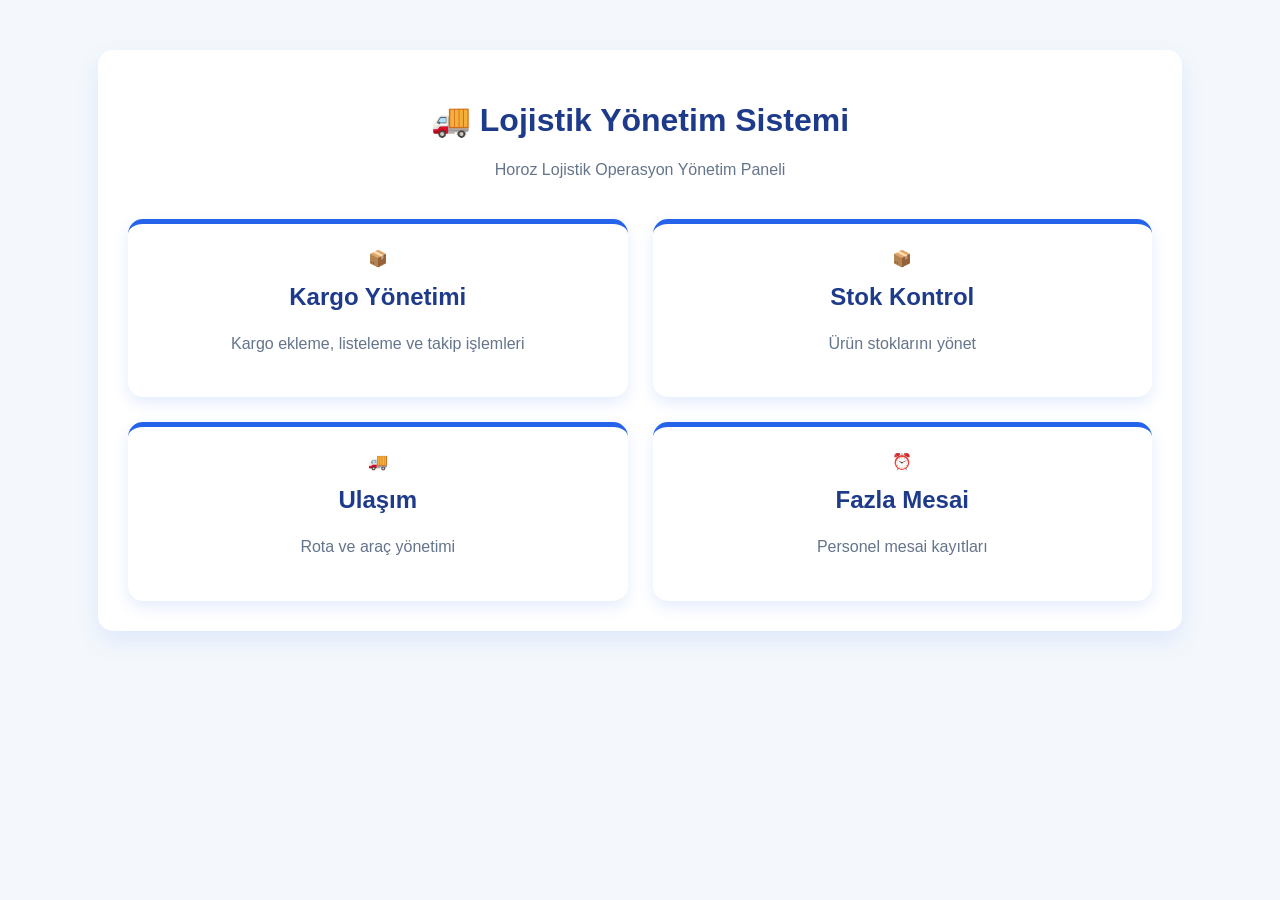
==== src/main/resources/index.html @ 3358c469 "initial commi" ====
<!DOCTYPE html>
<html lang="tr">
<head>
    <meta charset="UTF-8">
    <meta name="viewport" content="width=device-width, initial-scale=1.0">
    <title>Lojistik Yönetim Sistemi</title>

    <link rel="stylesheet" href="style.css">
</head>
<body>
<div class="container">

    <h1>🚚 Lojistik Yönetim Sistemi</h1>

    <p class="subtitle">
        Horoz Lojistik Operasyon Yönetim Paneli
    </p>

    <div class="menu">

        <div class="card" id="kargoCard">
            <div class="icon">📦</div>
            <h2>Kargo Yönetimi</h2>
            <p>Kargo ekleme, listeleme ve takip işlemleri</p>
        </div>

        <div class="card" id="stokCard">
            <div class="icon">📦</div>
            <h2>Stok Kontrol</h2>
            <p>Ürün stoklarını yönet</p>
        </div>

        <div class="card" id="ulasimCard">
            <div class="icon">🚚</div>
            <h2>Ulaşım</h2>
            <p>Rota ve araç yönetimi</p>
        </div>

        <div class="card" id="mesaiCard">
            <div class="icon">⏰</div>
            <h2>Fazla Mesai</h2>
            <p>Personel mesai kayıtları</p>
        </div>

    </div>

</div>

<script src="script.js"></script>
</body>

</html>
---- src/main/resources/style.css ----
body {
    /* Tarayıcının varsayılan dış boşluklarını kaldır */
    margin: 0;
    /* Tarayıcının varsayılan iç boşluklarını kaldır */
    padding: 0;
    /* Sayfanın arka plan rengini açık mavi yap */
    background-color: #F4F8FC;
    /* Yazı tipi */
    font-family: Arial, sans-serif;
}
.container {
    /* Sayfanın %80'ini kaplasın */
    width: 80%;
    /* Sayfanın ortasında dursun */
    margin: 50px auto;
    /* Arka plan rengi */
    background-color: white;
    /* İç boşluk */
    padding: 30px;
    /* Köşeleri yuvarlat */
    border-radius: 15px;
    /* Hafif mavi gölge */
    box-shadow: 0 10px 25px rgba(37, 99, 235, 0.10);
}
h1 {
    /* Başlığı ortala */
    text-align: center;
    /* Başlık rengini lacivert yap */
    color: #1E3A8A;
}
.subtitle {
    /* Yazıyı ortala */
    text-align: center;
    /* Yazı rengini gri-mavi yap */
    color: #64748B;
    /* Alt tarafta boşluk bırak */
    margin-bottom: 30px;
}
/* Şimdilik dursun, daha sonra kaldıracağız */
#btnTest {
    display: block;
    margin: 30px auto;
    padding: 12px 25px;
    font-size: 16px;
    cursor: pointer;
}
/* Menü bölümünü Grid (ızgara) sistemine dönüştürüyoruz */
.menu {
    /* Grid sistemini aktif eder */
    display: grid;
    /* 2 eşit sütun oluştur */
    grid-template-columns: repeat(2, 1fr);
    /* Kartlar arasına boşluk bırak */
    gap: 25px;
    /* Üst taraftan boşluk bırak */
    margin-top: 40px;
}
/* Bütün kartların ortak tasarımı */
.card {
    /* Kartın arka planını beyaz yap */
    background: white;
    /* Köşeleri yuvarlat */
    border-radius: 15px;
    /* İç boşluk bırak */
    padding: 25px;
    /* Yazıları ortala */
    text-align: center;
    /* Hafif mavi gölge */
    box-shadow: 0 6px 15px rgba(37, 99, 235, 0.12);
    /* Kartın üstüne mavi çizgi ekle */
    border-top: 5px solid #2563EB;
    /* Fare üzerine gelince el işareti göster */
    cursor: pointer;
    /* Animasyonları yumuşat */
    transition: 0.3s;
}
/* Fare kartın üzerine geldiğinde çalışır */
.card:hover {
    /* Kartı 8 piksel yukarı taşır */
    transform: translateY(-8px);
    /* Gölgeyi büyütür */
    box-shadow: 0 12px 25px rgba(37, 99, 235, 0.25);
}
/* Kart başlıklarını düzenler */
.card h2 {
    /* Başlığın üst tarafına boşluk bırak */
    margin-top: 15px;

    /* Başlığı lacivert yap */
    color: #1E3A8A;
}
/* Kart açıklamalarını düzenler */
.card p {
    /* Yazı rengini gri-mavi yap */
    color: #64748B;
    /* Satırlar arasındaki boşluğu artır */
    line-height: 1.6;
}

/* Ana Sayfaya Dön butonunun bulunduğu alan */
.back-button {
    /* Alt tarafta boşluk bırak */
    margin-bottom: 30px;
}
/* Ana Sayfaya Dön bağlantısını düzenler */
.back-button a {
    /* Yazının altındaki çizgiyi kaldır */
    text-decoration: none;
    /* Yazı rengini mavi yap */
    color: #2563EB;
    /* Yazıyı kalınlaştır */
    font-weight: bold;
    /* Yazı boyutu */
    font-size: 17px;
}
/* Fare üzerine gelince */
.back-button a:hover {
    /* Yazının altını çiz */
    text-decoration: underline;
}


/* Kargo sorgulama bölümünün genel kutusu */
.search-section {
    /* Bölümü kart gibi göstermek için açık mavi arka plan */
    background-color: #EFF6FF;
    /* İç boşluk bırakır */
    padding: 25px;
    /* Köşeleri yuvarlatır */
    border-radius: 15px;
    /* Üst ve alt boşluk bırakır */
    margin: 30px 0;
    /* Sol tarafa mavi çizgi ekler */
    border-left: 5px solid #2563EB;
}
/* Kargo sorgulama başlığını düzenler */
.search-section h2 {
    /* Üst boşluğu kaldırır */
    margin-top: 0;
    /* Başlığı lacivert yapar */
    color: #1E3A8A;
}
/* Sorgulama bölümündeki label etiketlerini düzenler */
.search-section label {
    /* Label'ı alt satıra alır */
    display: block;
    /* Yazıyı kalın yapar */
    font-weight: bold;
    /* Yazı rengini lacivert yapar */
    color: #1E3A8A;
    /* Altına küçük boşluk bırakır */
    margin-bottom: 8px;
}
/* Sorgulama input kutusunu düzenler */
.search-section input {
    /* Genişliği ayarlar */
    width: 70%;
    /* İç boşluk verir */
    padding: 12px;
    /* Kenarlık verir */
    border: 1px solid #CBD5E1;
    /* Köşeleri yuvarlatır */
    border-radius: 8px;
    /* Yazı boyutu */
    font-size: 15px;
}
/* Sorgulama butonunu düzenler */
.search-section button {
    /* İç boşluk verir */
    padding: 12px 20px;
    /* Sol taraftan boşluk bırakır */
    margin-left: 10px;
    /* Arka plan rengini mavi yapar */
    background-color: #2563EB;
    /* Yazı rengini beyaz yapar */
    color: white;
    /* Kenarlığı kaldırır */
    border: none;
    /* Köşeleri yuvarlatır */
    border-radius: 8px;
    /* Fare üzerine gelince el işareti gösterir */
    cursor: pointer;
    /* Yazıyı kalınlaştırır */
    font-weight: bold;
}
/* Sorgulama butonunun hover efekti */
.search-section button:hover {
    /* Butonun rengini koyu mavi yapar */
    background-color: #1E40AF;
}

/* Kargo bilgileri bölümünü düzenler */
.cargo-form{
    /* Beyaz arka plan */
    background:white;
    /* İç boşluk */
    padding:30px;
    /* Köşeleri yuvarlat */
    border-radius:15px;
    /* Üst tarafta boşluk bırak */
    margin-top:30px;
    /* Hafif gölge */
    box-shadow:0 4px 12px rgba(0,0,0,0.12);
}
/* Kargo formundaki label etiketlerini düzenler */
.cargo-form label {
    /* Label'ı kendi satırına alır */
    display: block;
    /* Üst taraftan boşluk bırakır */
    margin-top: 15px;
    /* Alt taraftan küçük boşluk bırakır */
    margin-bottom: 8px;
    /* Yazıyı kalın yapar */
    font-weight: bold;
    /* Yazı rengini lacivert yapar */
    color: #1E3A8A;

}

/* Kargo formundaki input kutularını düzenler */
.cargo-form input {

    /* Input kutusunu bulunduğu alanın tamamına yayar */
    width: 100%;

    /* İç boşluk verir */
    padding: 12px;

    /* Kenarlık verir */
    border: 1px solid #CBD5E1;

    /* Köşeleri yuvarlatır */
    border-radius: 8px;

    /* Yazı boyutunu ayarlar */
    font-size: 15px;

    /* Genişlik hesabına padding'i dahil eder */
    box-sizing: border-box;

}

/* Çok satırlı not kutusunu düzenler */
.cargo-form textarea {
    /* Genişliği form kadar yap */
    width: 100%;
    /* Yüksekliğini ayarla */
    height: 100px;
    /* İç boşluk */
    padding: 12px;
    /* Kenarlık */
    border: 1px solid #CBD5E1;
    /* Köşeleri yuvarlat */
    border-radius: 8px;
    /* Yazı boyutu */
    font-size: 15px;
    /* Genişlik hesabına padding'i dahil et */
    box-sizing: border-box;
    /* Kullanıcı sadece dikey yönde büyütebilsin */
    resize: vertical;
}

/* Butonların bulunduğu alanı düzenler */
.button-group {
    /* Butonların üst tarafına boşluk bırakır */
    margin-top: 25px;
    /* Butonları yan yana dizmek için flex kullanır */
    display: flex;
    /* Butonlar arasına boşluk koyar */
    gap: 15px;
    /* Butonlar alt satıra geçebilsin */
    flex-wrap: wrap;
}

/* Kargo formundaki butonları düzenler */
.button-group button {
    /* İç boşluk verir */
    padding: 12px 20px;
    /* Kenarlığı kaldırır */
    border: none;
    /* Köşeleri yuvarlatır */
    border-radius: 8px;
    /* Yazıyı kalın yapar */
    font-weight: bold;
    /* Fare üzerine gelince el işareti gösterir */
    cursor: pointer;
    /* Yumuşak geçiş efekti */
    transition: 0.3s;
}
/* Kaydet butonu */
#kaydetBtn {
    background-color: #2563EB;
    color: white;
}

/* Güncelle butonu */
#guncelleBtn {
    background-color: #0EA5E9;
    color: white;
}

/* Sil butonu */
#silBtn {
    background-color: #EF4444;
    color: white;
}

/* Temizle butonu */
#temizleBtn {
    background-color: #64748B;
    color: white;
}

/* Butonların üzerine gelince hafif yukarı çıkar */
.button-group button:hover {
    /* Butonu 3 piksel yukarı taşır */
    transform: translateY(-3px);
    /* Hafif gölge verir */
    box-shadow: 0 6px 12px rgba(0,0,0,0.18);
}

/* Kargo listesi bölümünü düzenler */
.cargo-list {
    background: white;
    padding: 30px;
    border-radius: 15px;
    margin-top: 30px;
    box-shadow: 0 4px 12px rgba(0,0,0,0.12);
}

/* Kargo listesi başlığını düzenler */
.cargo-list h2 {
    color: #1E3A8A;
    margin-top: 0;
}

/* Tabloyu düzenler */
.cargo-list table {
    width: 100%;
    border-collapse: collapse;
    margin-top: 20px;
}

/* Tablo başlıklarını ve hücrelerini düzenler */
.cargo-list th,
.cargo-list td {
    padding: 12px;
    border-bottom: 1px solid #CBD5E1;
    text-align: left;
}

/* Tablo başlık satırını düzenler */
.cargo-list th {
    background-color: #EFF6FF;
    color: #1E3A8A;
}
/* Kargo tablosu geniş olursa yatay kaydırma açar */
.cargo-list {
    overflow-x: auto;
}

/* Tabloya minimum genişlik verir, böylece sütunlar ezilmez */
.cargo-list table {
    min-width: 1100px;
}

/* Hücrelerdeki yazıların fazla sıkışmasını engeller */
.cargo-list th,
.cargo-list td {
    white-space: nowrap;
}

/*======================*/
/* STOK KONTROLÜ*/
/*======================*/
.urun-form{
background: white;
padding: 25px;
border-radius: 12px;
margin-top: 20px;
box-shadow: 0 2px 10px rgba(0,0,0,0.1);
}
/* ========================= */
/* ÜRÜN FORMU */
/* ========================= */

.urun-form label{
    display: block;
    margin-top: 15px;
    margin-bottom: 5px;
    font-weight: bold;
    color: #1f3c88;
}
.urun-form input,
.urun-form select{
    width: 100%;
    padding: 10px;
    border: 1px solid #ccc;
    border-radius: 8px;
    font-size: 15px;
    box-sizing: border-box;
}
#urunKaydetBtn {
    background-color: #2563EB;
    color: white;
}
#urunGuncelleBtn {
    background-color: #0EA5E9;
    color: white;
}
#urunSilBtn {
    background-color: #EF4444;
    color: white;
}
#urunTemizleBtn {
    background-color: #64748B;
    color: white;
}
.urun-list {
    background: white;
    padding: 30px;
    border-radius: 15px;
    margin-top: 30px;
    box-shadow: 0 4px 12px rgba(0,0,0,0.12);
    overflow-x: auto;
}
.urun-list h2 {
    color: #1E3A8A;
    margin-top: 0;
}
.urun-list table {
    width: 100%;
    min-width: 1300px;
    border-collapse: collapse;
    margin-top: 20px;
}
.urun-list th,
.urun-list td {
    padding: 12px;
    border-bottom: 1px solid #CBD5E1;
    text-align: left;
    white-space: nowrap;
}
.urun-list th {
    background-color: #EFF6FF;
    color: #1E3A8A;
}
/* ========================= */
/* ULAŞIM / ROTA YÖNETİMİ */
/* ========================= */

/* Ulaşım formunun genel kutusu */
.ulasim-form{
background:white;
padding:30px;
border-radius:15px;
margin-top:30px;
box-shadow: 0 4px 12px rgba(0,0,0,0.12);
}
/* Ulaşım formundaki bölüm başlıkları */
.ulasim-form h2 {
    color: #1E3A8A;
    margin-top: 30px;
}
/* İlk başlığın üst boşluğunu kaldırır */
.ulasim-form h2:first-child {
    margin-top: 0;
}
/* Ulaşım formundaki label etiketleri */
.ulasim-form label {
    display: block;
    margin-top: 15px;
    margin-bottom: 8px;
    font-weight: bold;
    color: #1E3A8A;
}
/* Ulaşım formundaki input ve select kutuları */
.ulasim-form input,
.ulasim-form select {
    width: 100%;
    padding: 12px;
    border: 1px solid #CBD5E1;
    border-radius: 8px;
    font-size: 15px;
    box-sizing: border-box;
}
/* Açıklama / sorun notu alanı */
.ulasim-form textarea {
    width: 100%;
    min-height: 110px;
    padding: 12px;
    border: 1px solid #CBD5E1;
    border-radius: 8px;
    font-size: 15px;
    box-sizing: border-box;
    resize: vertical;
}
/* Ulaşım butonlarının renkleri */
#ulasimKaydetBtn {
    background-color: #2563EB;
    color: white;
}

#ulasimGuncelleBtn {
    background-color: #0EA5E9;
    color: white;
}

#ulasimSilBtn {
    background-color: #EF4444;
    color: white;
}

#ulasimTemizleBtn {
    background-color: #64748B;
    color: white;
}
/* Araç / rota arama bölümü */
.ulasim-search {
    background-color: #EFF6FF;
    padding: 25px;
    border-radius: 15px;
    margin-top: 30px;
    border-left: 5px solid #2563EB;
}

/* Arama başlığı */
.ulasim-search h2 {
    color: #1E3A8A;
    margin-top: 0;
}

/* Arama alanındaki label */
.ulasim-search label {
    display: block;
    margin-bottom: 8px;
    font-weight: bold;
    color: #1E3A8A;
}
/* Arama inputu */
.ulasim-search input {
    width: 70%;
    padding: 12px;
    border: 1px solid #CBD5E1;
    border-radius: 8px;
    font-size: 15px;
    box-sizing: border-box;
}

/* Arama butonu */
.ulasim-search button {
    padding: 12px 20px;
    margin-left: 10px;
    background-color: #2563EB;
    color: white;
    border: none;
    border-radius: 8px;
    font-weight: bold;
    cursor: pointer;
    transition: 0.3s;
}
/* Arama butonuna gelince */
.ulasim-search button:hover {
    background-color: #1E40AF;
    transform: translateY(-2px);
}

/* Ulaşım listesi kutusu */
.ulasim-list {
    background: white;
    padding: 30px;
    border-radius: 15px;
    margin-top: 30px;
    box-shadow: 0 4px 12px rgba(0, 0, 0, 0.12);
    overflow-x: auto;
}

/* Liste başlığı */
.ulasim-list h2 {
    color: #1E3A8A;
    margin-top: 0;
}
/* Ulaşım tablosu */
.ulasim-list table {
    width: 100%;
    min-width: 1700px;
    border-collapse: collapse;
    margin-top: 20px;
}

/* Tablo başlıkları ve hücreleri */
.ulasim-list th,
.ulasim-list td {
    padding: 12px;
    border-bottom: 1px solid #CBD5E1;
    text-align: left;
    white-space: nowrap;
}

/* Tablo başlık satırı */
.ulasim-list th {
    background-color: #EFF6FF;
    color: #1E3A8A;
}
//* =============================== */
 /* FAZLA MESAİ YÖNETİMİ */
 /* =============================== */

 .mesai-form {
     background: white;
     padding: 30px;
     border-radius: 15px;
     margin-top: 30px;
     box-shadow: 0 4px 12px rgba(0, 0, 0, 0.12);
 }

 .mesai-form h2 {
     color: #1E3A8A;
     margin-top: 35px;
     margin-bottom: 20px;
     padding-bottom: 8px;
     border-bottom: 2px solid #DBEAFE;
 }

 .mesai-form h2:first-child {
     margin-top: 0;
 }

 .mesai-form label {
     display: block;
     margin-top: 15px;
     margin-bottom: 8px;
     font-weight: bold;
     color: #1E3A8A;
 }

 .mesai-form input,
 .mesai-form select,
 .mesai-form textarea {
     width: 100%;
     padding: 12px;
     border: 1px solid #CBD5E1;
     border-radius: 8px;
     font-size: 15px;
     box-sizing: border-box;
 }

 .mesai-form textarea {
     min-height: 110px;
     resize: vertical;
 }

 .mesai-form input:focus,
 .mesai-form select:focus,
 .mesai-form textarea:focus {
     outline: none;
     border-color: #2563EB;
     box-shadow: 0 0 0 3px rgba(37, 99, 235, 0.12);
 }

 .mesai-form input[readonly] {
     background-color: #F1F5F9;
     color: #334155;
     font-weight: bold;
     cursor: not-allowed;
 }

 /* Hesaplama butonları */

 #sureHesaplaBtn,
 #ucretHesaplaBtn {
     margin-top: 15px;
     padding: 12px 20px;
     background-color: #2563EB;
     color: white;
     border: none;
     border-radius: 8px;
     font-weight: bold;
     cursor: pointer;
     transition: 0.3s;
 }

 #sureHesaplaBtn:hover,
 #ucretHesaplaBtn:hover {
     background-color: #1E40AF;
     transform: translateY(-2px);
     box-shadow: 0 6px 12px rgba(0, 0, 0, 0.16);
 }

 /* CRUD butonları */

 #mesaiKaydetBtn {
     background-color: #2563EB;
     color: white;
 }

 #mesaiGuncelleBtn {
     background-color: #0EA5E9;
     color: white;
 }

 #mesaiSilBtn {
     background-color: #EF4444;
     color: white;
 }

 #mesaiTemizleBtn {
     background-color: #64748B;
     color: white;
 }

 /* Arama bölümü */

 .mesai-search {
     background-color: #EFF6FF;
     padding: 25px;
     border-radius: 15px;
     margin-top: 30px;
     border-left: 5px solid #2563EB;
 }

 .mesai-search h2 {
     color: #1E3A8A;
     margin-top: 0;
 }

 .mesai-search label {
     display: block;
     margin-bottom: 8px;
     font-weight: bold;
     color: #1E3A8A;
 }

 .mesai-search input {
     width: 70%;
     padding: 12px;
     border: 1px solid #CBD5E1;
     border-radius: 8px;
     font-size: 15px;
     box-sizing: border-box;
 }

 .mesai-search button {
     padding: 12px 20px;
     margin-left: 10px;
     background-color: #2563EB;
     color: white;
     border: none;
     border-radius: 8px;
     font-weight: bold;
     cursor: pointer;
     transition: 0.3s;
 }

 .mesai-search button:hover {
     background-color: #1E40AF;
     transform: translateY(-2px);
 }

 /* Liste bölümü */

 .mesai-list {
     background: white;
     padding: 30px;
     border-radius: 15px;
     margin-top: 30px;
     box-shadow: 0 4px 12px rgba(0, 0, 0, 0.12);
     overflow-x: auto;
 }

 .mesai-list h2 {
     color: #1E3A8A;
     margin-top: 0;
 }

 .mesai-list table {
     width: 100%;
     min-width: 1400px;
     border-collapse: collapse;
     margin-top: 20px;
 }

 .mesai-list th,
 .mesai-list td {
     padding: 12px;
     border-bottom: 1px solid #CBD5E1;
     text-align: left;
     white-space: nowrap;
 }

 .mesai-list th {
     background-color: #EFF6FF;
     color: #1E3A8A;
 }

 .mesai-list tr:hover {
     background-color: #F8FAFC;
 }

 /* Küçük ekranlar */

 @media (max-width: 768px) {

     .mesai-search input {
         width: 100%;
     }

     .mesai-search button {
         width: 100%;
         margin-left: 0;
         margin-top: 10px;
     }

     #sureHesaplaBtn,
     #ucretHesaplaBtn {
         width: 100%;
     }
 }
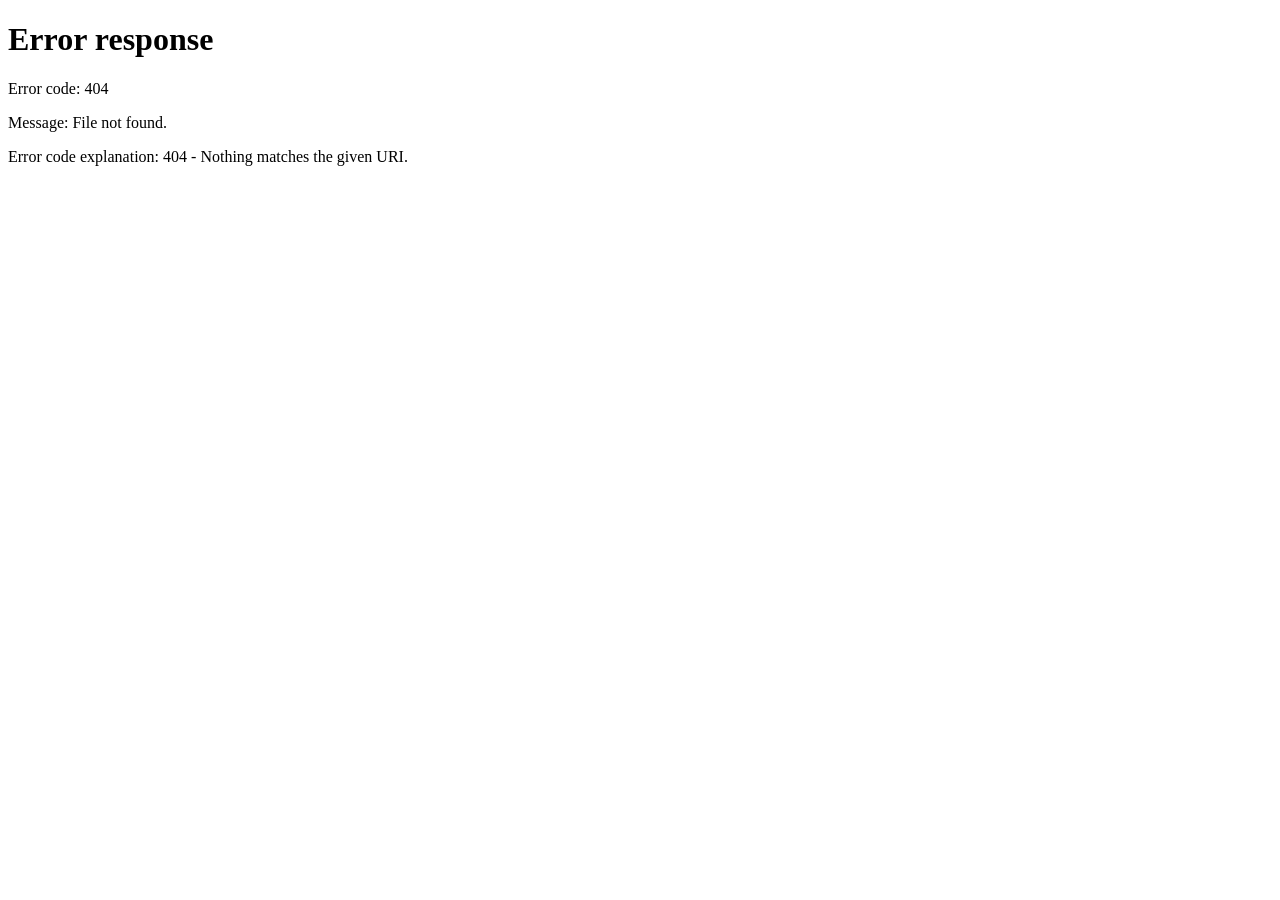
==== commit 0bb535b9: "Login/Register sistemi eklendi + basit opitmizasyonlar" ====
--- a/src/main/resources/index.html
+++ b/src/main/resources/index.html
@@ -5,7 +5,7 @@
     <meta name="viewport" content="width=device-width, initial-scale=1.0">
     <title>Lojistik Yönetim Sistemi</title>
 
-    <link rel="stylesheet" href="style.css">
+    <link rel="stylesheet" href="css/style.css">
 </head>
 <body>
 <div class="container">
@@ -15,6 +15,10 @@
     <p class="subtitle">
         Horoz Lojistik Operasyon Yönetim Paneli
     </p>
+
+    <button id="logoutBtn" style="background-color: red; color: white; padding: 5px 10px; border: none; cursor: pointer;">
+        Çıkış Yap
+    </button>
 
     <div class="menu">
 
@@ -42,11 +46,17 @@
             <p>Personel mesai kayıtları</p>
         </div>
 
+        <!-- Yönetici Paneli Kartı (Sadece Admin Görünümü için eklenebilir) -->
+        <div class="card" id="adminCard" style="display: none; border-top-color: #F59E0B;" onclick="window.location.href='/admin'">
+            <h2>⚙️ Yönetici Paneli</h2>
+            <p>Sisteme kayıt olmak isteyen yeni personelleri inceleyin, onay verin ve kullanıcı yetkilerini yönetin.</p>
+        </div>
+
     </div>
 
 </div>
 
-<script src="script.js"></script>
+<script src="js/main.js"></script>
 </body>
 
 </html>
--- a/src/main/resources/css/style.css
+++ b/src/main/resources/css/style.css
@@ -0,0 +1,899 @@
+body {
+    /* Tarayıcının varsayılan dış boşluklarını kaldır */
+    margin: 0;
+    /* Tarayıcının varsayılan iç boşluklarını kaldır */
+    padding: 0;
+    /* Sayfanın arka plan rengini açık mavi yap */
+    background-color: #F4F8FC;
+    /* Yazı tipi */
+    font-family: Arial, sans-serif;
+}
+.container {
+    /* Sayfanın %80'ini kaplasın */
+    width: 80%;
+    /* Sayfanın ortasında dursun */
+    margin: 50px auto;
+    /* Arka plan rengi */
+    background-color: white;
+    /* İç boşluk */
+    padding: 30px;
+    /* Köşeleri yuvarlat */
+    border-radius: 15px;
+    /* Hafif mavi gölge */
+    box-shadow: 0 10px 25px rgba(37, 99, 235, 0.10);
+}
+h1 {
+    /* Başlığı ortala */
+    text-align: center;
+    /* Başlık rengini lacivert yap */
+    color: #1E3A8A;
+}
+.subtitle {
+    /* Yazıyı ortala */
+    text-align: center;
+    /* Yazı rengini gri-mavi yap */
+    color: #64748B;
+    /* Alt tarafta boşluk bırak */
+    margin-bottom: 30px;
+}
+/* Şimdilik dursun, daha sonra kaldıracağız */
+#btnTest {
+    display: block;
+    margin: 30px auto;
+    padding: 12px 25px;
+    font-size: 16px;
+    cursor: pointer;
+}
+/* Menü bölümünü Grid (ızgara) sistemine dönüştürüyoruz */
+.menu {
+    /* Grid sistemini aktif eder */
+    display: grid;
+    /* 2 eşit sütun oluştur */
+    grid-template-columns: repeat(2, 1fr);
+    /* Kartlar arasına boşluk bırak */
+    gap: 25px;
+    /* Üst taraftan boşluk bırak */
+    margin-top: 40px;
+}
+/* Bütün kartların ortak tasarımı */
+.card {
+    /* Kartın arka planını beyaz yap */
+    background: white;
+    /* Köşeleri yuvarlat */
+    border-radius: 15px;
+    /* İç boşluk bırak */
+    padding: 25px;
+    /* Yazıları ortala */
+    text-align: center;
+    /* Hafif mavi gölge */
+    box-shadow: 0 6px 15px rgba(37, 99, 235, 0.12);
+    /* Kartın üstüne mavi çizgi ekle */
+    border-top: 5px solid #2563EB;
+    /* Fare üzerine gelince el işareti göster */
+    cursor: pointer;
+    /* Animasyonları yumuşat */
+    transition: 0.3s;
+}
+/* Fare kartın üzerine geldiğinde çalışır */
+.card:hover {
+    /* Kartı 8 piksel yukarı taşır */
+    transform: translateY(-8px);
+    /* Gölgeyi büyütür */
+    box-shadow: 0 12px 25px rgba(37, 99, 235, 0.25);
+}
+/* Kart başlıklarını düzenler */
+.card h2 {
+    /* Başlığın üst tarafına boşluk bırak */
+    margin-top: 15px;
+
+    /* Başlığı lacivert yap */
+    color: #1E3A8A;
+}
+/* Kart açıklamalarını düzenler */
+.card p {
+    /* Yazı rengini gri-mavi yap */
+    color: #64748B;
+    /* Satırlar arasındaki boşluğu artır */
+    line-height: 1.6;
+}
+
+/* Ana Sayfaya Dön butonunun bulunduğu alan */
+.back-button {
+    /* Alt tarafta boşluk bırak */
+    margin-bottom: 30px;
+}
+/* Ana Sayfaya Dön bağlantısını düzenler */
+.back-button a {
+    /* Yazının altındaki çizgiyi kaldır */
+    text-decoration: none;
+    /* Yazı rengini mavi yap */
+    color: #2563EB;
+    /* Yazıyı kalınlaştır */
+    font-weight: bold;
+    /* Yazı boyutu */
+    font-size: 17px;
+}
+/* Fare üzerine gelince */
+.back-button a:hover {
+    /* Yazının altını çiz */
+    text-decoration: underline;
+}
+
+
+/* Kargo sorgulama bölümünün genel kutusu */
+.search-section {
+    /* Bölümü kart gibi göstermek için açık mavi arka plan */
+    background-color: #EFF6FF;
+    /* İç boşluk bırakır */
+    padding: 25px;
+    /* Köşeleri yuvarlatır */
+    border-radius: 15px;
+    /* Üst ve alt boşluk bırakır */
+    margin: 30px 0;
+    /* Sol tarafa mavi çizgi ekler */
+    border-left: 5px solid #2563EB;
+}
+/* Kargo sorgulama başlığını düzenler */
+.search-section h2 {
+    /* Üst boşluğu kaldırır */
+    margin-top: 0;
+    /* Başlığı lacivert yapar */
+    color: #1E3A8A;
+}
+/* Sorgulama bölümündeki label etiketlerini düzenler */
+.search-section label {
+    /* Label'ı alt satıra alır */
+    display: block;
+    /* Yazıyı kalın yapar */
+    font-weight: bold;
+    /* Yazı rengini lacivert yapar */
+    color: #1E3A8A;
+    /* Altına küçük boşluk bırakır */
+    margin-bottom: 8px;
+}
+/* Sorgulama input kutusunu düzenler */
+.search-section input {
+    /* Genişliği ayarlar */
+    width: 70%;
+    /* İç boşluk verir */
+    padding: 12px;
+    /* Kenarlık verir */
+    border: 1px solid #CBD5E1;
+    /* Köşeleri yuvarlatır */
+    border-radius: 8px;
+    /* Yazı boyutu */
+    font-size: 15px;
+}
+/* Sorgulama butonunu düzenler */
+.search-section button {
+    /* İç boşluk verir */
+    padding: 12px 20px;
+    /* Sol taraftan boşluk bırakır */
+    margin-left: 10px;
+    /* Arka plan rengini mavi yapar */
+    background-color: #2563EB;
+    /* Yazı rengini beyaz yapar */
+    color: white;
+    /* Kenarlığı kaldırır */
+    border: none;
+    /* Köşeleri yuvarlatır */
+    border-radius: 8px;
+    /* Fare üzerine gelince el işareti gösterir */
+    cursor: pointer;
+    /* Yazıyı kalınlaştırır */
+    font-weight: bold;
+}
+/* Sorgulama butonunun hover efekti */
+.search-section button:hover {
+    /* Butonun rengini koyu mavi yapar */
+    background-color: #1E40AF;
+}
+
+/* Kargo bilgileri bölümünü düzenler */
+.cargo-form{
+    /* Beyaz arka plan */
+    background:white;
+    /* İç boşluk */
+    padding:30px;
+    /* Köşeleri yuvarlat */
+    border-radius:15px;
+    /* Üst tarafta boşluk bırak */
+    margin-top:30px;
+    /* Hafif gölge */
+    box-shadow:0 4px 12px rgba(0,0,0,0.12);
+}
+/* Kargo formundaki label etiketlerini düzenler */
+.cargo-form label {
+    /* Label'ı kendi satırına alır */
+    display: block;
+    /* Üst taraftan boşluk bırakır */
+    margin-top: 15px;
+    /* Alt taraftan küçük boşluk bırakır */
+    margin-bottom: 8px;
+    /* Yazıyı kalın yapar */
+    font-weight: bold;
+    /* Yazı rengini lacivert yapar */
+    color: #1E3A8A;
+
+}
+
+/* Kargo formundaki input kutularını düzenler */
+.cargo-form input {
+
+    /* Input kutusunu bulunduğu alanın tamamına yayar */
+    width: 100%;
+
+    /* İç boşluk verir */
+    padding: 12px;
+
+    /* Kenarlık verir */
+    border: 1px solid #CBD5E1;
+
+    /* Köşeleri yuvarlatır */
+    border-radius: 8px;
+
+    /* Yazı boyutunu ayarlar */
+    font-size: 15px;
+
+    /* Genişlik hesabına padding'i dahil eder */
+    box-sizing: border-box;
+
+}
+
+/* Çok satırlı not kutusunu düzenler */
+.cargo-form textarea {
+    /* Genişliği form kadar yap */
+    width: 100%;
+    /* Yüksekliğini ayarla */
+    height: 100px;
+    /* İç boşluk */
+    padding: 12px;
+    /* Kenarlık */
+    border: 1px solid #CBD5E1;
+    /* Köşeleri yuvarlat */
+    border-radius: 8px;
+    /* Yazı boyutu */
+    font-size: 15px;
+    /* Genişlik hesabına padding'i dahil et */
+    box-sizing: border-box;
+    /* Kullanıcı sadece dikey yönde büyütebilsin */
+    resize: vertical;
+}
+
+/* Butonların bulunduğu alanı düzenler */
+.button-group {
+    /* Butonların üst tarafına boşluk bırakır */
+    margin-top: 25px;
+    /* Butonları yan yana dizmek için flex kullanır */
+    display: flex;
+    /* Butonlar arasına boşluk koyar */
+    gap: 15px;
+    /* Butonlar alt satıra geçebilsin */
+    flex-wrap: wrap;
+}
+
+/* Kargo formundaki butonları düzenler */
+.button-group button {
+    /* İç boşluk verir */
+    padding: 12px 20px;
+    /* Kenarlığı kaldırır */
+    border: none;
+    /* Köşeleri yuvarlatır */
+    border-radius: 8px;
+    /* Yazıyı kalın yapar */
+    font-weight: bold;
+    /* Fare üzerine gelince el işareti gösterir */
+    cursor: pointer;
+    /* Yumuşak geçiş efekti */
+    transition: 0.3s;
+}
+/* Kaydet butonu */
+#kaydetBtn {
+    background-color: #2563EB;
+    color: white;
+}
+
+/* Güncelle butonu */
+#guncelleBtn {
+    background-color: #0EA5E9;
+    color: white;
+}
+
+/* Sil butonu */
+#silBtn {
+    background-color: #EF4444;
+    color: white;
+}
+
+/* Temizle butonu */
+#temizleBtn {
+    background-color: #64748B;
+    color: white;
+}
+
+/* Butonların üzerine gelince hafif yukarı çıkar */
+.button-group button:hover {
+    /* Butonu 3 piksel yukarı taşır */
+    transform: translateY(-3px);
+    /* Hafif gölge verir */
+    box-shadow: 0 6px 12px rgba(0,0,0,0.18);
+}
+
+/* Kargo listesi bölümünü düzenler */
+.cargo-list {
+    background: white;
+    padding: 30px;
+    border-radius: 15px;
+    margin-top: 30px;
+    box-shadow: 0 4px 12px rgba(0,0,0,0.12);
+}
+
+/* Kargo listesi başlığını düzenler */
+.cargo-list h2 {
+    color: #1E3A8A;
+    margin-top: 0;
+}
+
+/* Tabloyu düzenler */
+.cargo-list table {
+    width: 100%;
+    border-collapse: collapse;
+    margin-top: 20px;
+}
+
+/* Tablo başlıklarını ve hücrelerini düzenler */
+.cargo-list th,
+.cargo-list td {
+    padding: 12px;
+    border-bottom: 1px solid #CBD5E1;
+    text-align: left;
+}
+
+/* Tablo başlık satırını düzenler */
+.cargo-list th {
+    background-color: #EFF6FF;
+    color: #1E3A8A;
+}
+/* Kargo tablosu geniş olursa yatay kaydırma açar */
+.cargo-list {
+    overflow-x: auto;
+}
+
+/* Tabloya minimum genişlik verir, böylece sütunlar ezilmez */
+.cargo-list table {
+    min-width: 1100px;
+}
+
+/* Hücrelerdeki yazıların fazla sıkışmasını engeller */
+.cargo-list th,
+.cargo-list td {
+    white-space: nowrap;
+}
+
+/*======================*/
+/* STOK KONTROLÜ*/
+/*======================*/
+.urun-form{
+background: white;
+padding: 25px;
+border-radius: 12px;
+margin-top: 20px;
+box-shadow: 0 2px 10px rgba(0,0,0,0.1);
+}
+/* ========================= */
+/* ÜRÜN FORMU */
+/* ========================= */
+
+.urun-form label{
+    display: block;
+    margin-top: 15px;
+    margin-bottom: 5px;
+    font-weight: bold;
+    color: #1f3c88;
+}
+.urun-form input,
+.urun-form select{
+    width: 100%;
+    padding: 10px;
+    border: 1px solid #ccc;
+    border-radius: 8px;
+    font-size: 15px;
+    box-sizing: border-box;
+}
+#urunKaydetBtn {
+    background-color: #2563EB;
+    color: white;
+}
+#urunGuncelleBtn {
+    background-color: #0EA5E9;
+    color: white;
+}
+#urunSilBtn {
+    background-color: #EF4444;
+    color: white;
+}
+#urunTemizleBtn {
+    background-color: #64748B;
+    color: white;
+}
+.urun-list {
+    background: white;
+    padding: 30px;
+    border-radius: 15px;
+    margin-top: 30px;
+    box-shadow: 0 4px 12px rgba(0,0,0,0.12);
+    overflow-x: auto;
+}
+.urun-list h2 {
+    color: #1E3A8A;
+    margin-top: 0;
+}
+.urun-list table {
+    width: 100%;
+    min-width: 1300px;
+    border-collapse: collapse;
+    margin-top: 20px;
+}
+.urun-list th,
+.urun-list td {
+    padding: 12px;
+    border-bottom: 1px solid #CBD5E1;
+    text-align: left;
+    white-space: nowrap;
+}
+.urun-list th {
+    background-color: #EFF6FF;
+    color: #1E3A8A;
+}
+/* ========================= */
+/* ULAŞIM / ROTA YÖNETİMİ */
+/* ========================= */
+
+/* Ulaşım formunun genel kutusu */
+.ulasim-form{
+background:white;
+padding:30px;
+border-radius:15px;
+margin-top:30px;
+box-shadow: 0 4px 12px rgba(0,0,0,0.12);
+}
+/* Ulaşım formundaki bölüm başlıkları */
+.ulasim-form h2 {
+    color: #1E3A8A;
+    margin-top: 30px;
+}
+/* İlk başlığın üst boşluğunu kaldırır */
+.ulasim-form h2:first-child {
+    margin-top: 0;
+}
+/* Ulaşım formundaki label etiketleri */
+.ulasim-form label {
+    display: block;
+    margin-top: 15px;
+    margin-bottom: 8px;
+    font-weight: bold;
+    color: #1E3A8A;
+}
+/* Ulaşım formundaki input ve select kutuları */
+.ulasim-form input,
+.ulasim-form select {
+    width: 100%;
+    padding: 12px;
+    border: 1px solid #CBD5E1;
+    border-radius: 8px;
+    font-size: 15px;
+    box-sizing: border-box;
+}
+/* Açıklama / sorun notu alanı */
+.ulasim-form textarea {
+    width: 100%;
+    min-height: 110px;
+    padding: 12px;
+    border: 1px solid #CBD5E1;
+    border-radius: 8px;
+    font-size: 15px;
+    box-sizing: border-box;
+    resize: vertical;
+}
+/* Ulaşım butonlarının renkleri */
+#ulasimKaydetBtn {
+    background-color: #2563EB;
+    color: white;
+}
+
+#ulasimGuncelleBtn {
+    background-color: #0EA5E9;
+    color: white;
+}
+
+#ulasimSilBtn {
+    background-color: #EF4444;
+    color: white;
+}
+
+#ulasimTemizleBtn {
+    background-color: #64748B;
+    color: white;
+}
+/* Araç / rota arama bölümü */
+.ulasim-search {
+    background-color: #EFF6FF;
+    padding: 25px;
+    border-radius: 15px;
+    margin-top: 30px;
+    border-left: 5px solid #2563EB;
+}
+
+/* Arama başlığı */
+.ulasim-search h2 {
+    color: #1E3A8A;
+    margin-top: 0;
+}
+
+/* Arama alanındaki label */
+.ulasim-search label {
+    display: block;
+    margin-bottom: 8px;
+    font-weight: bold;
+    color: #1E3A8A;
+}
+/* Arama inputu */
+.ulasim-search input {
+    width: 70%;
+    padding: 12px;
+    border: 1px solid #CBD5E1;
+    border-radius: 8px;
+    font-size: 15px;
+    box-sizing: border-box;
+}
+
+/* Arama butonu */
+.ulasim-search button {
+    padding: 12px 20px;
+    margin-left: 10px;
+    background-color: #2563EB;
+    color: white;
+    border: none;
+    border-radius: 8px;
+    font-weight: bold;
+    cursor: pointer;
+    transition: 0.3s;
+}
+/* Arama butonuna gelince */
+.ulasim-search button:hover {
+    background-color: #1E40AF;
+    transform: translateY(-2px);
+}
+
+/* Ulaşım listesi kutusu */
+.ulasim-list {
+    background: white;
+    padding: 30px;
+    border-radius: 15px;
+    margin-top: 30px;
+    box-shadow: 0 4px 12px rgba(0, 0, 0, 0.12);
+    overflow-x: auto;
+}
+
+/* Liste başlığı */
+.ulasim-list h2 {
+    color: #1E3A8A;
+    margin-top: 0;
+}
+/* Ulaşım tablosu */
+.ulasim-list table {
+    width: 100%;
+    min-width: 1700px;
+    border-collapse: collapse;
+    margin-top: 20px;
+}
+
+/* Tablo başlıkları ve hücreleri */
+.ulasim-list th,
+.ulasim-list td {
+    padding: 12px;
+    border-bottom: 1px solid #CBD5E1;
+    text-align: left;
+    white-space: nowrap;
+}
+
+/* Tablo başlık satırı */
+.ulasim-list th {
+    background-color: #EFF6FF;
+    color: #1E3A8A;
+}
+//* =============================== */
+ /* FAZLA MESAİ YÖNETİMİ */
+ /* =============================== */
+
+ .mesai-form {
+     background: white;
+     padding: 30px;
+     border-radius: 15px;
+     margin-top: 30px;
+     box-shadow: 0 4px 12px rgba(0, 0, 0, 0.12);
+ }
+
+ .mesai-form h2 {
+     color: #1E3A8A;
+     margin-top: 35px;
+     margin-bottom: 20px;
+     padding-bottom: 8px;
+     border-bottom: 2px solid #DBEAFE;
+ }
+
+ .mesai-form h2:first-child {
+     margin-top: 0;
+ }
+
+ .mesai-form label {
+     display: block;
+     margin-top: 15px;
+     margin-bottom: 8px;
+     font-weight: bold;
+     color: #1E3A8A;
+ }
+
+ .mesai-form input,
+ .mesai-form select,
+ .mesai-form textarea {
+     width: 100%;
+     padding: 12px;
+     border: 1px solid #CBD5E1;
+     border-radius: 8px;
+     font-size: 15px;
+     box-sizing: border-box;
+ }
+
+ .mesai-form textarea {
+     min-height: 110px;
+     resize: vertical;
+ }
+
+ .mesai-form input:focus,
+ .mesai-form select:focus,
+ .mesai-form textarea:focus {
+     outline: none;
+     border-color: #2563EB;
+     box-shadow: 0 0 0 3px rgba(37, 99, 235, 0.12);
+ }
+
+ .mesai-form input[readonly] {
+     background-color: #F1F5F9;
+     color: #334155;
+     font-weight: bold;
+     cursor: not-allowed;
+ }
+
+ /* Hesaplama butonları */
+
+ #sureHesaplaBtn,
+ #ucretHesaplaBtn {
+     margin-top: 15px;
+     padding: 12px 20px;
+     background-color: #2563EB;
+     color: white;
+     border: none;
+     border-radius: 8px;
+     font-weight: bold;
+     cursor: pointer;
+     transition: 0.3s;
+ }
+
+ #sureHesaplaBtn:hover,
+ #ucretHesaplaBtn:hover {
+     background-color: #1E40AF;
+     transform: translateY(-2px);
+     box-shadow: 0 6px 12px rgba(0, 0, 0, 0.16);
+ }
+
+ /* CRUD butonları */
+
+ #mesaiKaydetBtn {
+     background-color: #2563EB;
+     color: white;
+ }
+
+ #mesaiGuncelleBtn {
+     background-color: #0EA5E9;
+     color: white;
+ }
+
+ #mesaiSilBtn {
+     background-color: #EF4444;
+     color: white;
+ }
+
+ #mesaiTemizleBtn {
+     background-color: #64748B;
+     color: white;
+ }
+
+ /* Arama bölümü */
+
+ .mesai-search {
+     background-color: #EFF6FF;
+     padding: 25px;
+     border-radius: 15px;
+     margin-top: 30px;
+     border-left: 5px solid #2563EB;
+ }
+
+ .mesai-search h2 {
+     color: #1E3A8A;
+     margin-top: 0;
+ }
+
+ .mesai-search label {
+     display: block;
+     margin-bottom: 8px;
+     font-weight: bold;
+     color: #1E3A8A;
+ }
+
+ .mesai-search input {
+     width: 70%;
+     padding: 12px;
+     border: 1px solid #CBD5E1;
+     border-radius: 8px;
+     font-size: 15px;
+     box-sizing: border-box;
+ }
+
+ .mesai-search button {
+     padding: 12px 20px;
+     margin-left: 10px;
+     background-color: #2563EB;
+     color: white;
+     border: none;
+     border-radius: 8px;
+     font-weight: bold;
+     cursor: pointer;
+     transition: 0.3s;
+ }
+
+ .mesai-search button:hover {
+     background-color: #1E40AF;
+     transform: translateY(-2px);
+ }
+
+ /* Liste bölümü */
+
+ .mesai-list {
+     background: white;
+     padding: 30px;
+     border-radius: 15px;
+     margin-top: 30px;
+     box-shadow: 0 4px 12px rgba(0, 0, 0, 0.12);
+     overflow-x: auto;
+ }
+
+ .mesai-list h2 {
+     color: #1E3A8A;
+     margin-top: 0;
+ }
+
+ .mesai-list table {
+     width: 100%;
+     min-width: 1400px;
+     border-collapse: collapse;
+     margin-top: 20px;
+ }
+
+ .mesai-list th,
+ .mesai-list td {
+     padding: 12px;
+     border-bottom: 1px solid #CBD5E1;
+     text-align: left;
+     white-space: nowrap;
+ }
+
+ .mesai-list th {
+     background-color: #EFF6FF;
+     color: #1E3A8A;
+ }
+
+ .mesai-list tr:hover {
+     background-color: #F8FAFC;
+ }
+
+ /* Küçük ekranlar */
+
+ @media (max-width: 768px) {
+
+     .mesai-search input {
+         width: 100%;
+     }
+
+     .mesai-search button {
+         width: 100%;
+         margin-left: 0;
+         margin-top: 10px;
+     }
+
+     #sureHesaplaBtn,
+     #ucretHesaplaBtn {
+         width: 100%;
+     }
+ }
+ /* ===============================
+    SAYFALAMA
+ =============================== */
+
+ .pagination{
+     display:flex;
+     justify-content:center;
+     align-items:center;
+     gap:15px;
+     margin-top:25px;
+     flex-wrap:wrap;
+ }
+
+ .pagination button{
+     padding:10px 18px;
+     border:none;
+     border-radius:8px;
+     background:#1565c0;
+     color:white;
+     font-weight:bold;
+     cursor:pointer;
+     transition:.3s;
+ }
+
+ .pagination button:hover{
+     background:#0d47a1;
+ }
+
+ #sayfaNumaralari{
+     display:flex;
+     gap:8px;
+ }
+ /* ===============================
+    TABLO İŞLEM BUTONLARI
+ =============================== */
+
+ .edit-btn{
+
+     background:#2196F3;
+     color:white;
+     border:none;
+     padding:6px 10px;
+     border-radius:6px;
+     cursor:pointer;
+     margin-right:6px;
+ }
+
+ .edit-btn:hover{
+
+     background:#1565C0;
+ }
+
+ .delete-btn{
+
+     background:#f44336;
+     color:white;
+     border:none;
+     padding:6px 10px;
+     border-radius:6px;
+     cursor:pointer;
+ }
+
+ .delete-btn:hover{
+
+     background:#c62828;
+ }
+ .kargo-link{
+
+     color:#1565C0;
+     font-weight:bold;
+     cursor:pointer;
+ }
+
+ .kargo-link:hover{
+
+     text-decoration:underline;
+ }
+
+
+
+
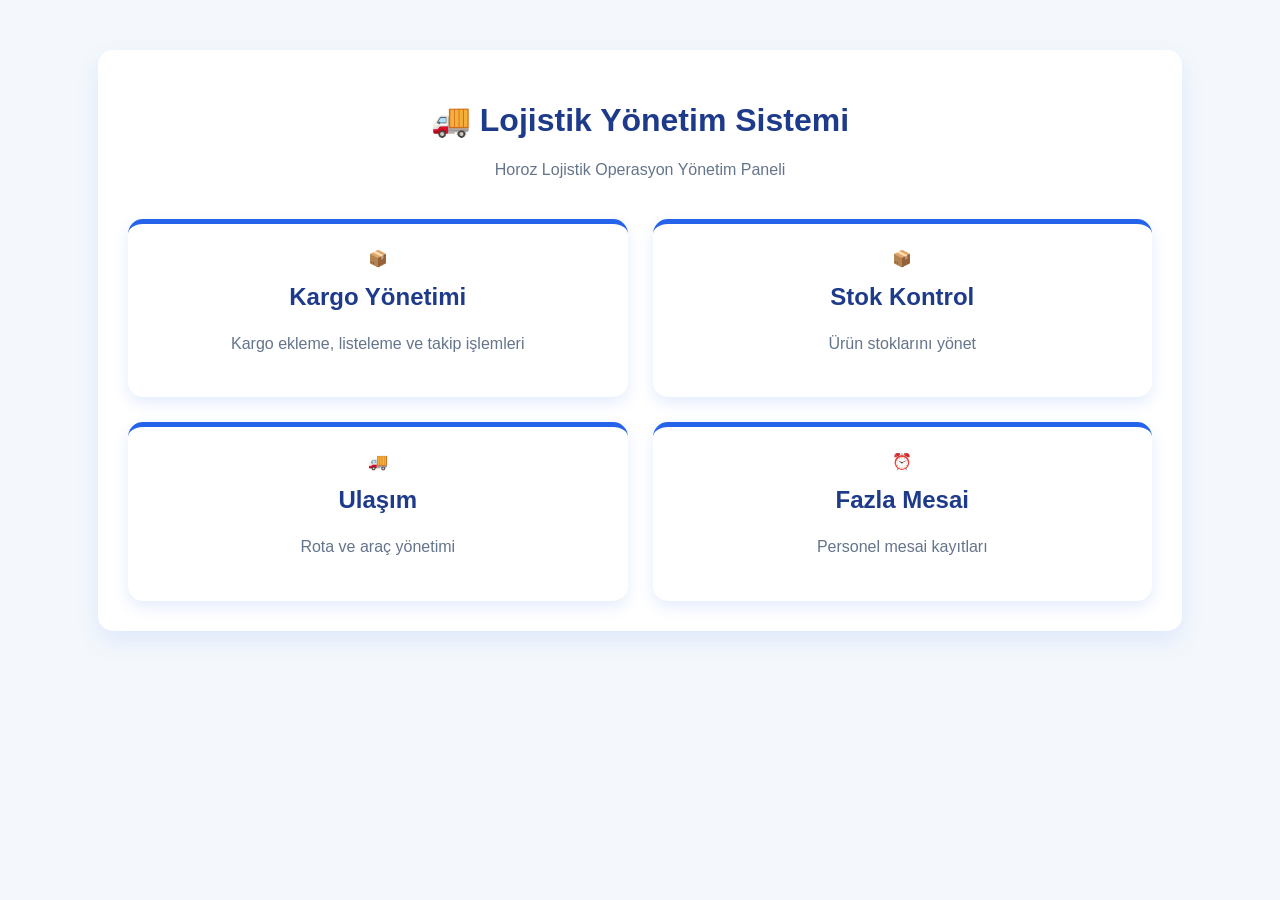
==== commit bce25fed: "initial commit" ====
--- a/src/main/resources/index.html
+++ b/src/main/resources/index.html
@@ -15,10 +15,6 @@
     <p class="subtitle">
         Horoz Lojistik Operasyon Yönetim Paneli
     </p>
-
-    <button id="logoutBtn" style="background-color: red; color: white; padding: 5px 10px; border: none; cursor: pointer;">
-        Çıkış Yap
-    </button>
 
     <div class="menu">
 
--- a/src/main/resources/css/style.css
+++ b/src/main/resources/css/style.css
@@ -799,6 +799,50 @@
 
  /* Küçük ekranlar */
 
+/* ========================= */
+/* PAGINATION CONTROLS */
+/* ========================= */
+.pagination-controls {
+    display: flex;
+    justify-content: center;
+    align-items: center;
+    gap: 15px;
+    margin-top: 25px;
+    padding-top: 15px;
+    border-top: 1px solid #CBD5E1;
+}
+
+.pagination-controls button {
+    background-color: #2563EB;
+    color: white;
+    padding: 8px 16px;
+    border: none;
+    border-radius: 6px;
+    font-weight: bold;
+    cursor: pointer;
+    transition: 0.3s;
+}
+
+.pagination-controls button:hover {
+    background-color: #1E40AF;
+    transform: translateY(-2px);
+    box-shadow: 0 4px 8px rgba(0,0,0,0.15);
+}
+
+.pagination-controls span {
+    font-weight: bold;
+    color: #1E3A8A;
+}
+
+.pagination-controls input {
+    padding: 8px;
+    border: 1px solid #CBD5E1;
+    border-radius: 6px;
+    width: 60px;
+    text-align: center;
+    font-size: 14px;
+}
+
  @media (max-width: 768px) {
 
      .mesai-search input {
